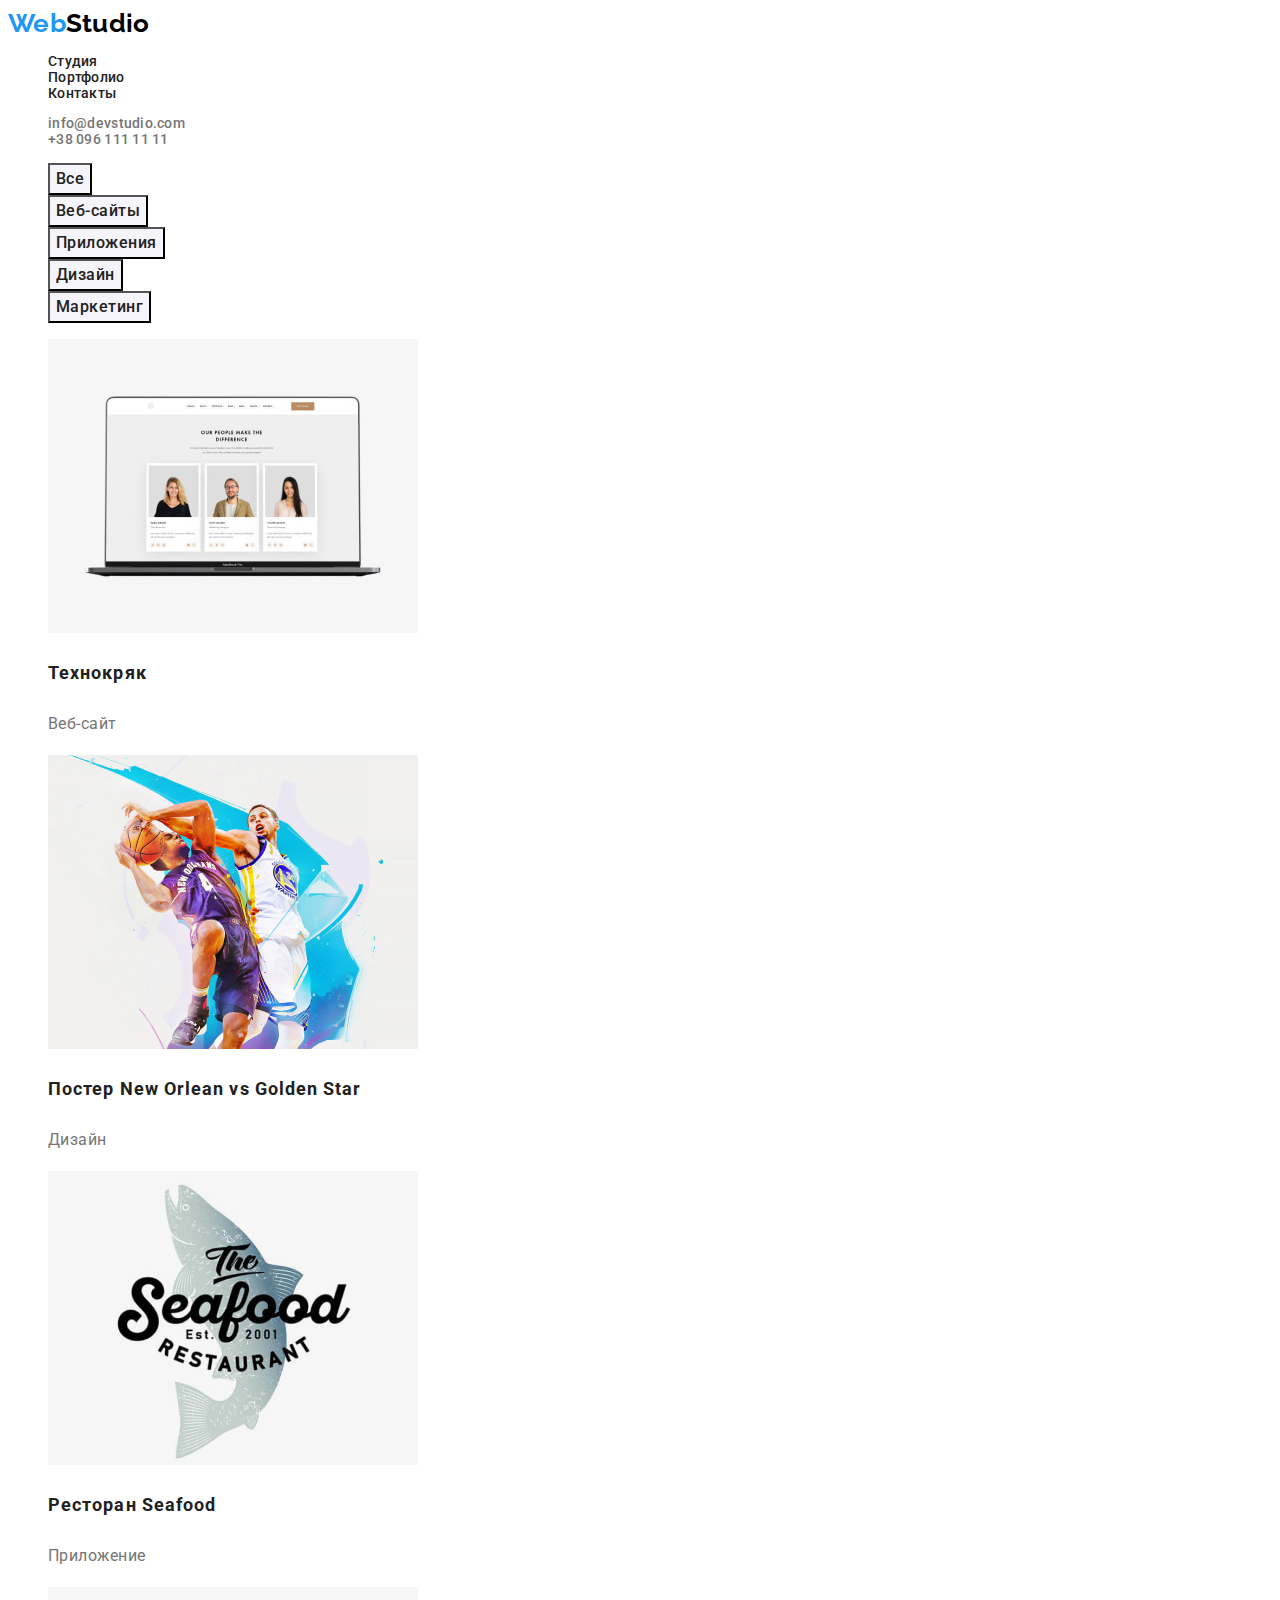
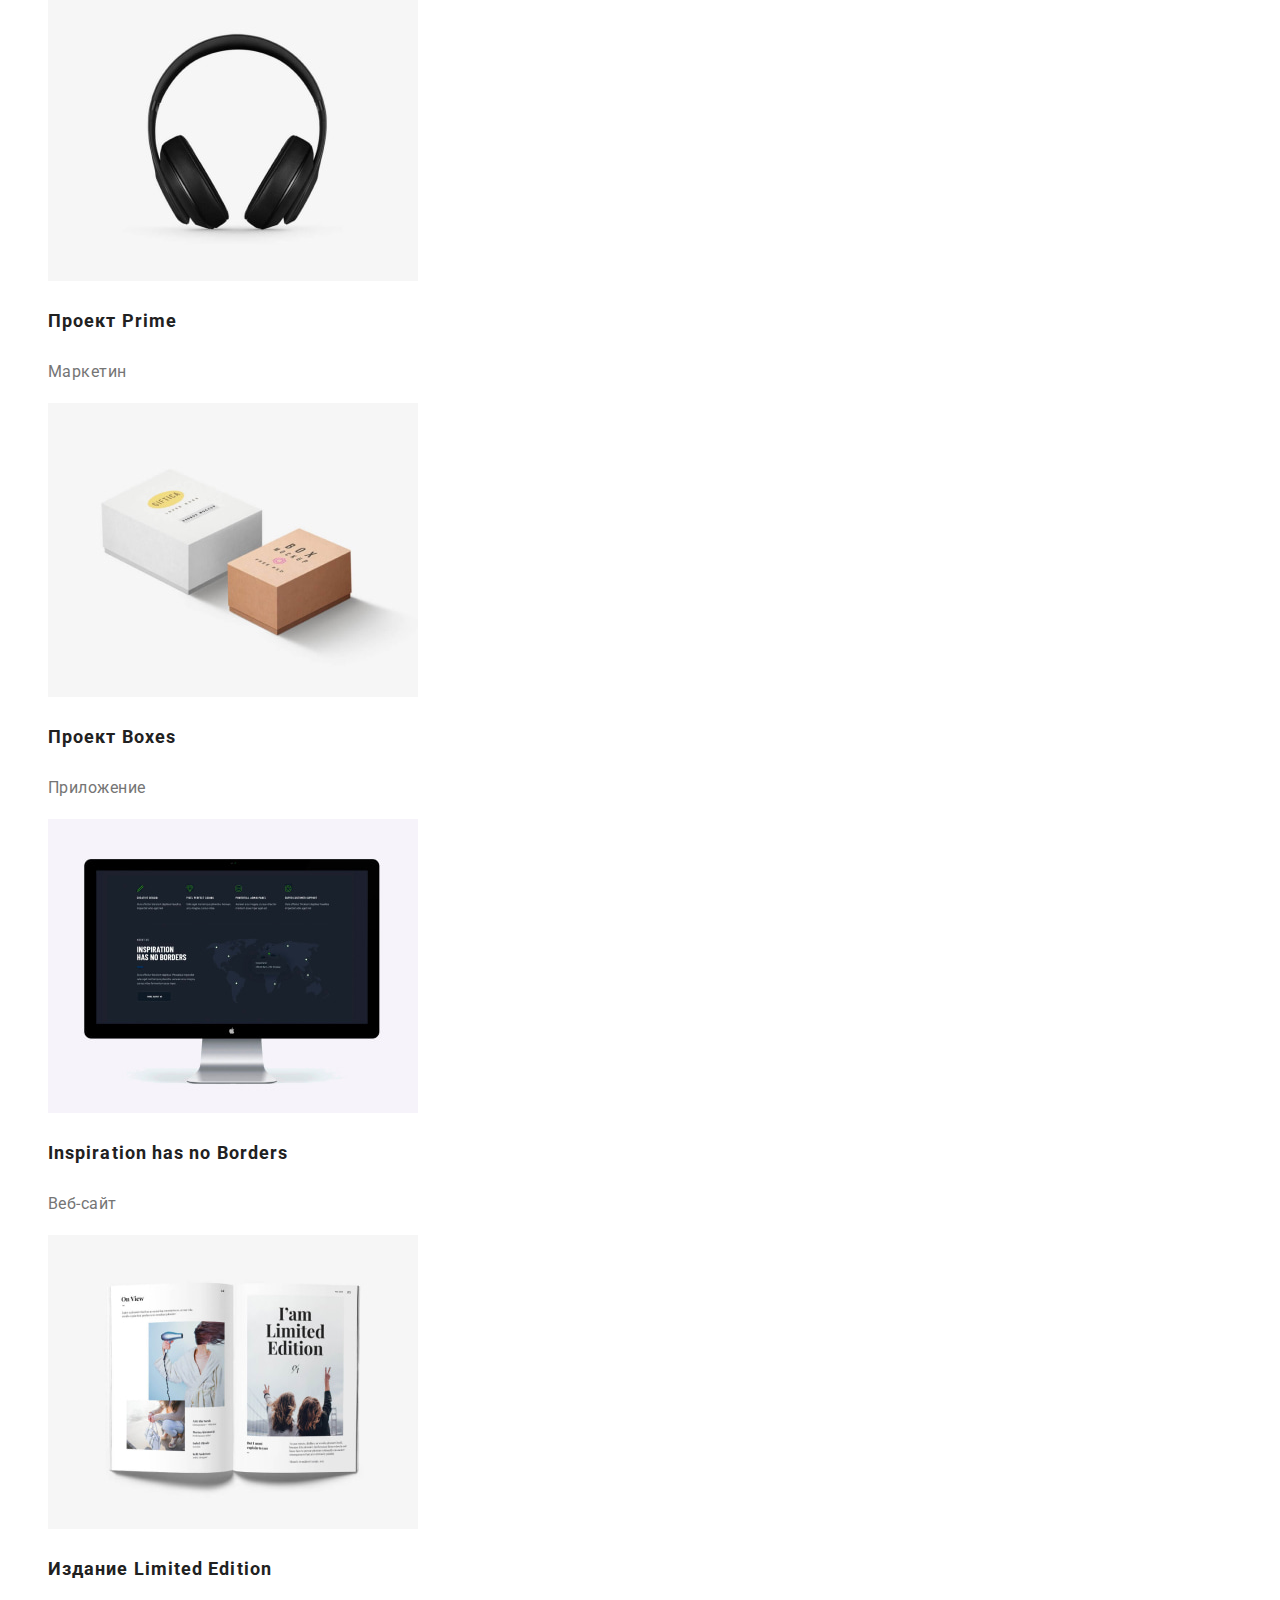
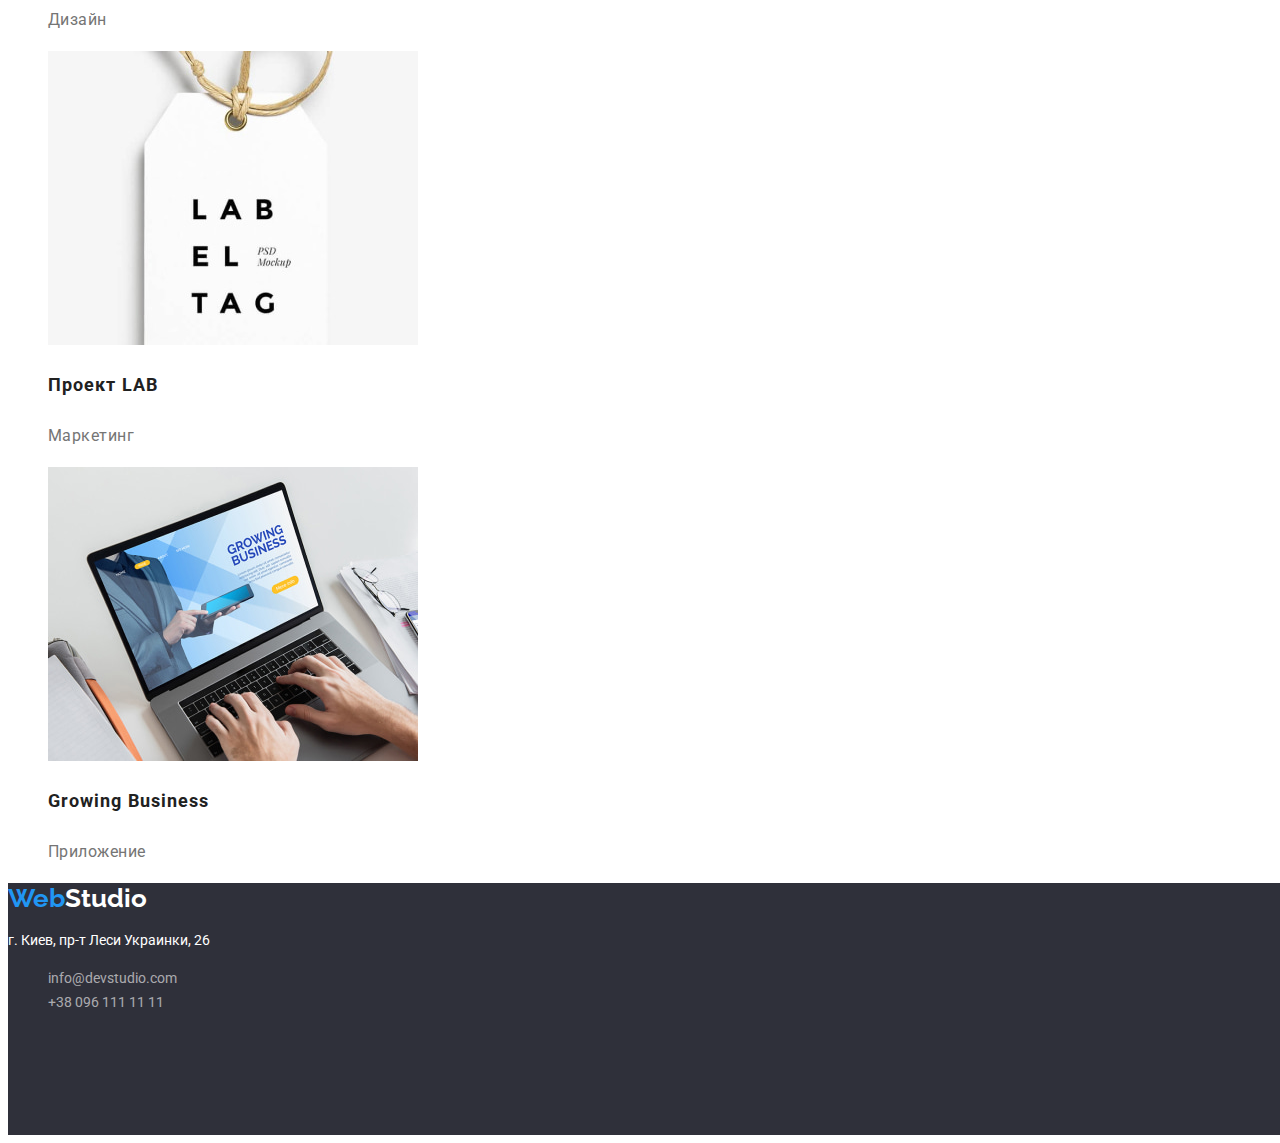
==== portfolio.html @ 2104f35c "Add files via upload" ====
<!DOCTYPE html>
<html lang="en">

<head>
    <meta charset="UTF-8">
    <meta http-equiv="X-UA-Compatible" content="IE=edge">
    <meta name="viewport" content="width=device-width, initial-scale=1.0" />
    <link rel="preconnect" href="https://fonts.googleapis.com" />
    <link rel="preconnect" href="https://fonts.gstatic.com" crossorigin />
    <link
        href="https://fonts.googleapis.com/css2?family=Raleway:wght@700&family=Roboto:wght@400;500;700;900&display=swap"
        rel="stylesheet" />
    <link rel="stylesheet" href="./css/styles.css" />
    <title>Portfolio</title>
</head>

<body>
    <!--Секция начало сайта -->
    <header class="head-site">
        <!--Секция навигации-->
        <nav>
            <!--Лого-->
            <!--Секция навигации-->
            <a href="./index.html" lang="en" class="logo">
                <span class="web-logo">Web</span><span class="studio-logo">Studio</span>
            </a>

            <ul class="nav-list">
                <li><a href="./index.html" class="nav-link">Студия</a></li>
                <li><a href="./portfolio.html" class="nav-link active-link">Портфолио</a></li>
                <li><a href="" class="nav-link">Контакты</a></li>
            </ul>
        </nav>
        <!--Обратная связь с разработчиками-->
        <ul>
            <li><a href="mailto:info@devstudio.com" class="comm-link">info@devstudio.com</a></li>
            <li><a href="tel:+380961111111" class="comm-link">+38 096 111 11 11</a></li>
        </ul>

    </header>
    <!--Секция середина сайта-->
    <main>
        <h1 class="visually-hidden">Портфолио Веб-Студии</h1>
        <!-- Наши услуги -->
        <section>
            <h2 class="visually-hidden">Список наших услуг</h2>
            <ul class="service">
                <li>
                    <button type="button" class="service-button button">Все</button>
                </li>
                <li>
                    <button type="button" class="service-button button">Веб-сайты</button>
                </li>
                <li>
                    <button type="button" class="service-button button">Приложения</button>
                </li>
                <li>
                    <button type="button" class="service-button button">Дизайн</button>
                </li>
                <li>
                    <button type="button" class="service-button button">Маркетинг</button>
                </li>
            </ul>

            <!-- Наши проекты -->

            <h2 class="visually-hidden">Наши проекты</h2>
            <ul class="ourprоj">
                <li class="ourprоj-list">
                    <img src="./img/portfolio1.jpg" alt="Ноутбук с сайтом в браузере" width="370" heigth="294" />
                    <h3 class="ourprоj-title">Технокряк</h3>
                    <p class="ourprоj-text">Веб-сайт</p>
                </li>
                <li class="ourprоj-list">
                    <img src="./img/portfolio2.jpg" alt="Постер с игроками в баскетбол" width="370" heigth="294" />
                    <h3 class="ourprоj-title">Постер New Orlean vs Golden Star</h3>
                    <p class="ourprоj-text">Дизайн</p>
                </li>
                <li class="ourprоj-list">
                    <img src="./img/portfolio3.jpg" alt="Лого ресторана морской еды" width="370" heigth="294" />
                    <h3 class="ourprоj-title">Ресторан Seafood</h3>
                    <p class="ourprоj-text">Приложение</p>
                </li>
                <li class="ourprоj-list">
                    <img src="./img/portfolio4.jpg" alt="Наушники" width="370" heigth="294" />
                    <h3 class="ourprоj-title">Проект Prime</h3>
                    <p class="ourprоj-text">Маркетин</p>
                </li>
                <li class="ourprоj-list">
                    <img src="./img/portfolio5.jpg" alt="Коробки разных видов" width="370" heigth="294" />
                    <h3 class="ourprоj-title">Проект Boxes</h3>
                    <p class="ourprоj-text">Приложение</p>
                </li>
                <li class="ourprоj-list">
                    <img src="./img/portfolio6.jpg" alt="Сайт - Вдохновение не имеет границ" width="370" heigth="294" />
                    <h3 class="ourprоj-title">Inspiration has no Borders</h3>
                    <p class="ourprоj-text">Веб-сайт</p>
                </li>
                <li class="ourprоj-list">
                    <img src="./img/portfolio7.jpg" alt="Развернутая книга" width="370" heigth="294" />
                    <h3 class="ourprоj-title">Издание Limited Edition</h3>
                    <p class="ourprоj-text">Дизайн</p>
                </li>
                <li class="ourprоj-list">
                    <img src="./img/portfolio8.jpg" alt="Бирка с названием ЛАБ" />
                    <h3 class="ourprоj-title" width="370" heigth="294">Проект LAB</h3>
                    <p class="ourprоj-text">Маркетинг</p>
                </li>
                <li class="ourprоj-list">
                    <img src="./img/portfolio9.jpg" alt="Человек работает за ноутбуком" width="370" heigth="294" />
                    <h3 class="ourprоj-title">Growing Business</h3>
                    <p class="ourprоj-text">Приложение</p>
                </li>
            </ul>
        </section>
    </main>

    <!--Секция подвал сайта-->
    <footer class="footer">

        <a href="./index.html" lang="en" class="logo">
            <span class="web-logo">Web</span><span class="footer-studio-logo">Studio</span>
        </a>
        <address class="address">
            <p>г. Киев, пр-т Леси Украинки, 26</p>
            <ul>
                <li><a href="mailto:info@devstudio.com" class="footer-contacts">info@devstudio.com</a></li>
                <li><a href="tel:+380961111111" class="footer-contacts">+38 096 111 11 11</a></li>
            </ul>
        </address>
    </footer>
</body>

</html>
---- css/styles.css ----
/* font-family: 'Raleway', sans-serif;
     */

:root {
  --logo-text-font: 'Raleway';
  --nohover-navlink-color: #212121;
  --hover-cont-link: #2196f3;
  --primary-text-color: #757575;
  --communication-color: rgba(255, 255, 255, 0.6);
  --button-text-color: #ffffff;
  --title-text-color: #212121;
  --primary-font: 'Roboto', sans-serif;
  --accent-color: ;
}

body {
  background-color: #ffffff;
  font-family: var(--primary-font);
  color: var(--primary-text-color);
}
a {
  text-decoration: none;
}
li {
  list-style: none;
}

/* Общие стили */
.title-seclion {
  font-weight: bold;
  font-size: 36px;
  line-height: 42px;
  text-align: center;
  letter-spacing: 0.03em;
}
.button {
  font-family: inherit;
  cursor: pointer;
}
/* Скрытый заголовок h2 */
.visually-hidden {
  position: absolute;
  width: 1px;
  height: 1px;
  margin: -1px;
  border: 0;
  padding: 0;

  white-space: nowrap;
  clip-path: inset(100%);
  clip: rect(0 0 0 0);
  overflow: hidden;
}
/* Подсвечивание текущей страницы */
.active-link:visited {
  color: var(--hover-cont-link);
}

/* Стили шапки */
.head-site {
  font-weight: 500;
  font-size: 14px;
  line-height: 16px;
  letter-spacing: 0.02em;
}
/* Лого */
.logo {
  font-family: var(--logo-text-font);
  font-weight: bold;
  font-size: 26px;
  line-height: 31px;
}
.web-logo {
  color: #2196f3;
}
.studio-logo {
  color: #000000;
}
.footer-studio-logo {
  color: #ffffff;
}
/* Секция навигации */
.nav-list,
.nav-link {
  font-weight: 500;
  font-size: 14px;
  line-height: 16px;
  letter-spacing: 0.02em;
  color: var(--nohover-navlink-color);
}
.nav-link:hover,
.nav-link:focus {
  color: #2196f3;
}
/* Обратная связь с разработчиками */
.comm-link {
  color: var(--primary-text-color);
}
.comm-link:hover,
.comm-link:focus {
  color: var(--hover-cont-link);
}

/* Секция рекламы студии и заказа работы */
/* Секция hero с заказом услуг */
.hero {
  background-color: #2f303a;
  width: 1600px;
  height: 600px;
}
.hero-title {
  text-transform: uppercase;
  font-weight: 900;
  font-size: 44px;
  line-height: 60px;
  color: #ffffff;
}
.primary-button {
  background-color: #2196f3;
  font-weight: bold;
  font-size: 16px;
  line-height: 30px;
  color: var(--button-text-color);
}
/* Секция как мы работаем*/
.about-title {
  font-weight: bold;
  font-size: 14px;
  line-height: 16px;
  letter-spacing: 0.03em;
  text-transform: uppercase;
  color: var(--title-text-color);
}
.about-text {
  font-size: 14px;
  line-height: 24px;
}
/* Секция Чем Мы занимаемся */
.ourwork-titel {
  color: var(--title-text-color);
}
/* Секция Наша команда */
.ourteam-titel {
  color: var(--title-text-color);
}
.ourteam-name {
  font-weight: 500;
  font-size: 16px;
  line-height: 19px;
  text-align: center;
  letter-spacing: 0.03em;
  color: var(--title-text-color);
}
.ourteam-prof {
  font-size: 16px;
  line-height: 19px;
  text-align: center;
  letter-spacing: 0.03em;
}

/* Секция подвал сайта */
.footer {
  background-color: #2f303a;
  width: 1600px;
  height: 252px;
}
.address {
  font-style: normal;
  font-size: 14px;
  line-height: 24px;
  color: #ffffff;
}
.footer-contacts {
  color: var(--communication-color);
}
.footer-contacts:hover,
.footer-contacts:focus {
  color: var(--hover-cont-link);
}

/* Портофолио */
/* Основной контент страницы */
/* Навигация по проектам */
.service-button {
  font-weight: 500;
  font-size: 16px;
  line-height: 26px;
  text-align: center;
  letter-spacing: 0.03em;
  color: var(--title-text-color);
  background-color: #f5f4fa;
}
.service-button:hover,
.service-button:focus {
  color: var(--button-text-color);
  background-color: #2196f3;
}
/* Секция Наши проекты */
.ourprоj-title {
  font-weight: bold;
  font-size: 18px;
  line-height: 36px;
  letter-spacing: 0.06em;
  color: var(--title-text-color);
}
.ourprоj-text {
  font-size: 16px;
  line-height: 30px;
  letter-spacing: 0.03em;
}
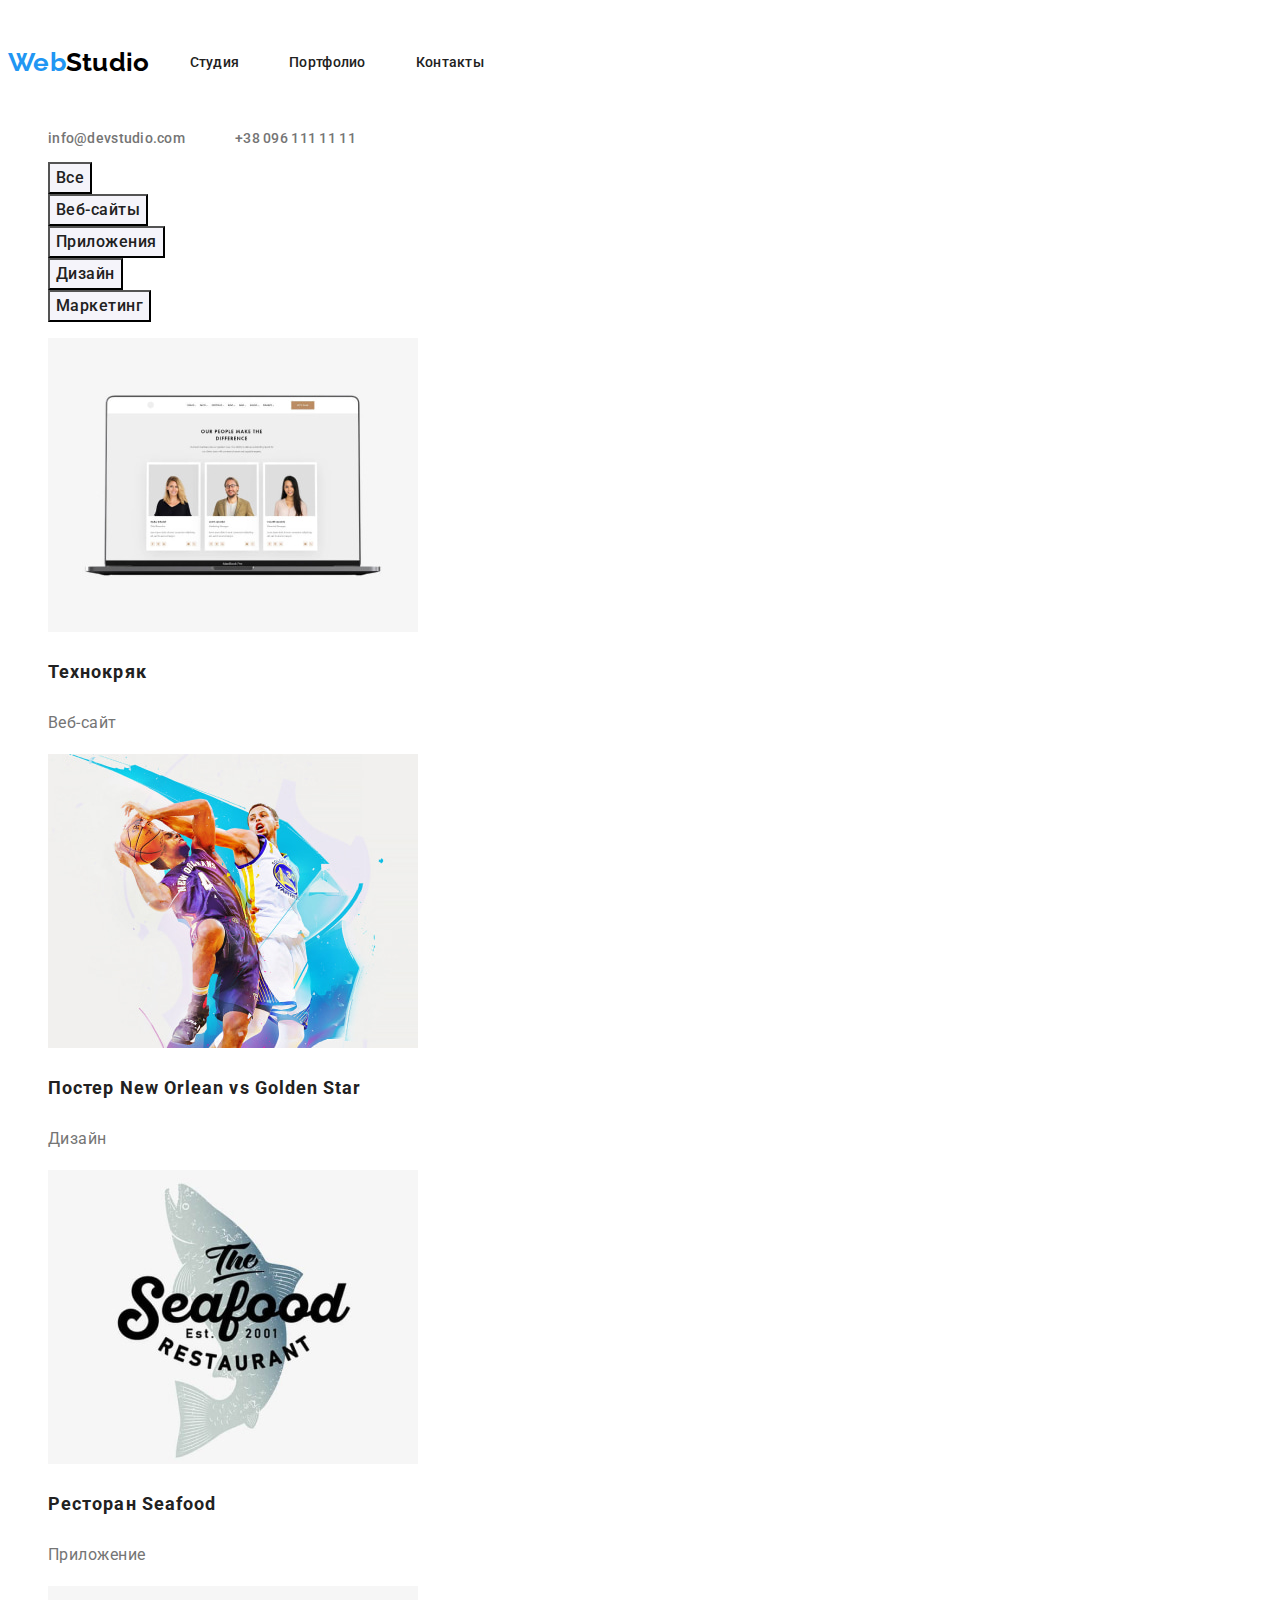
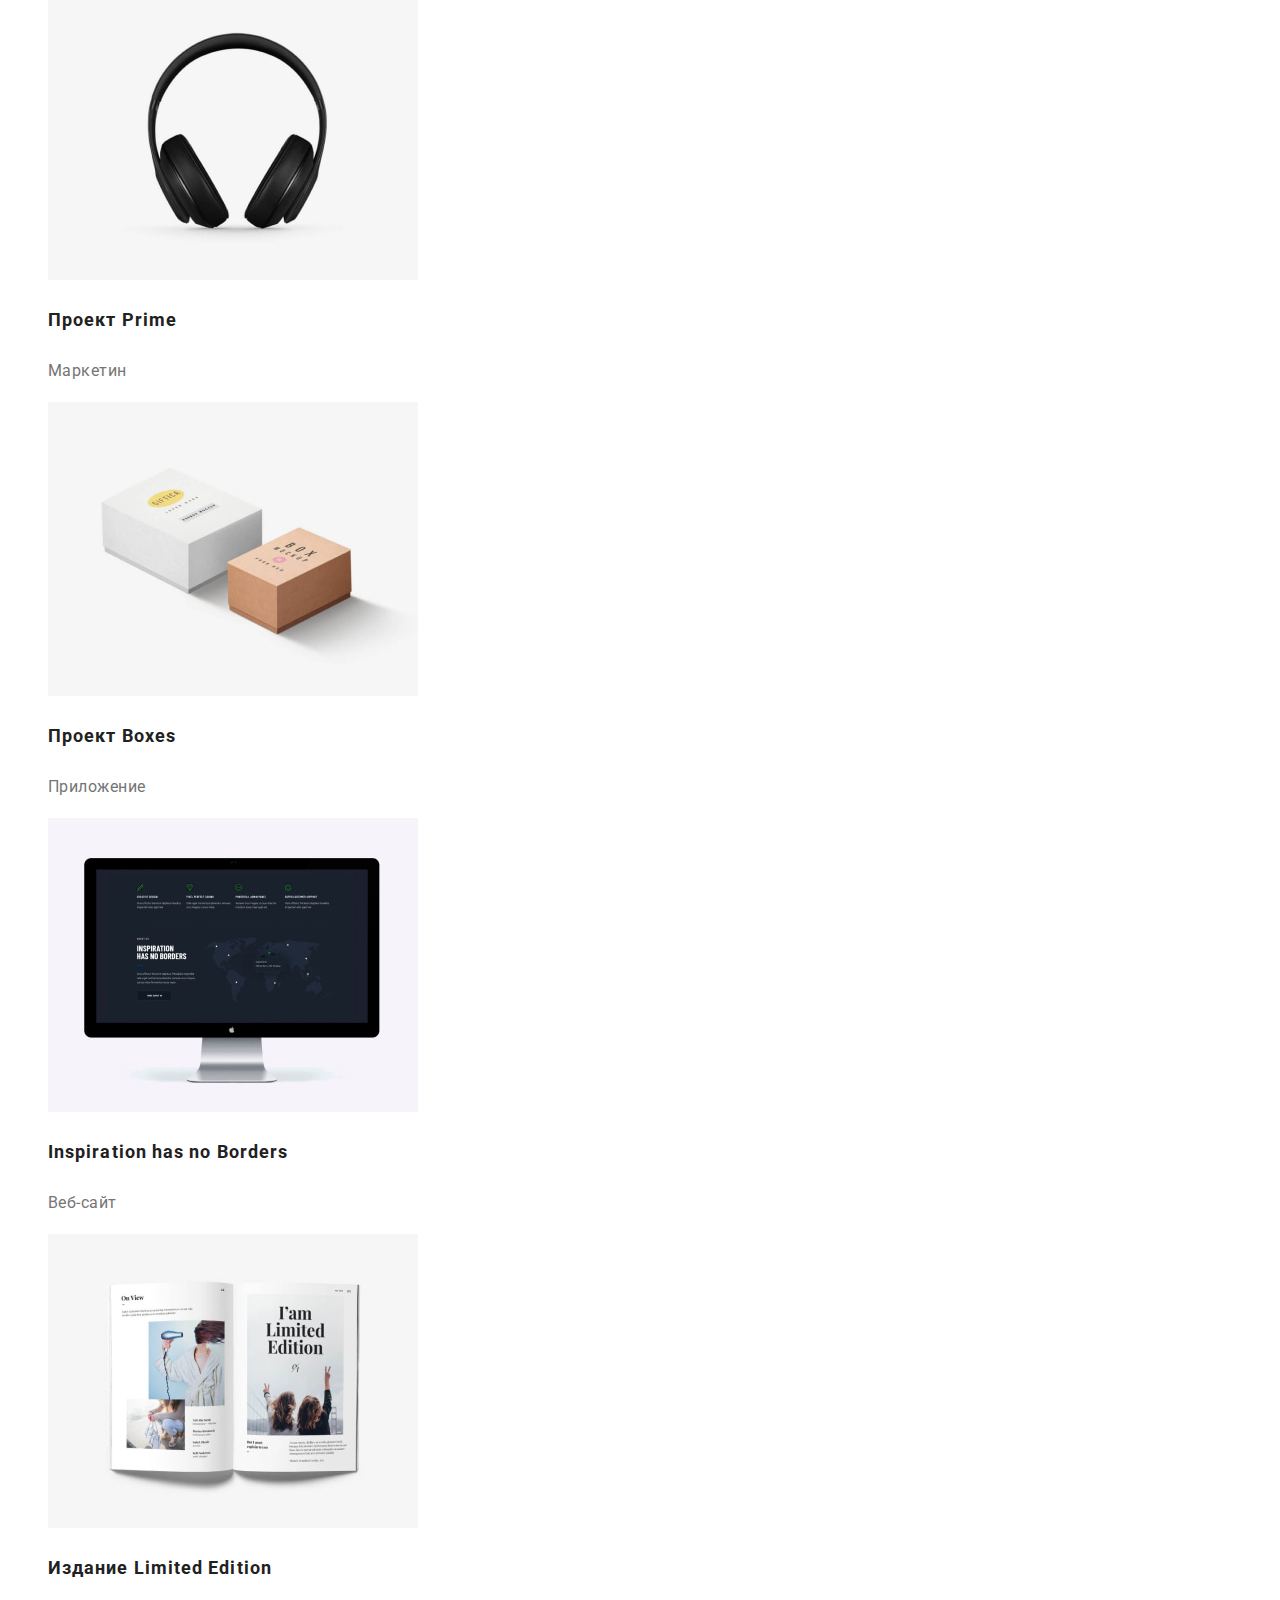
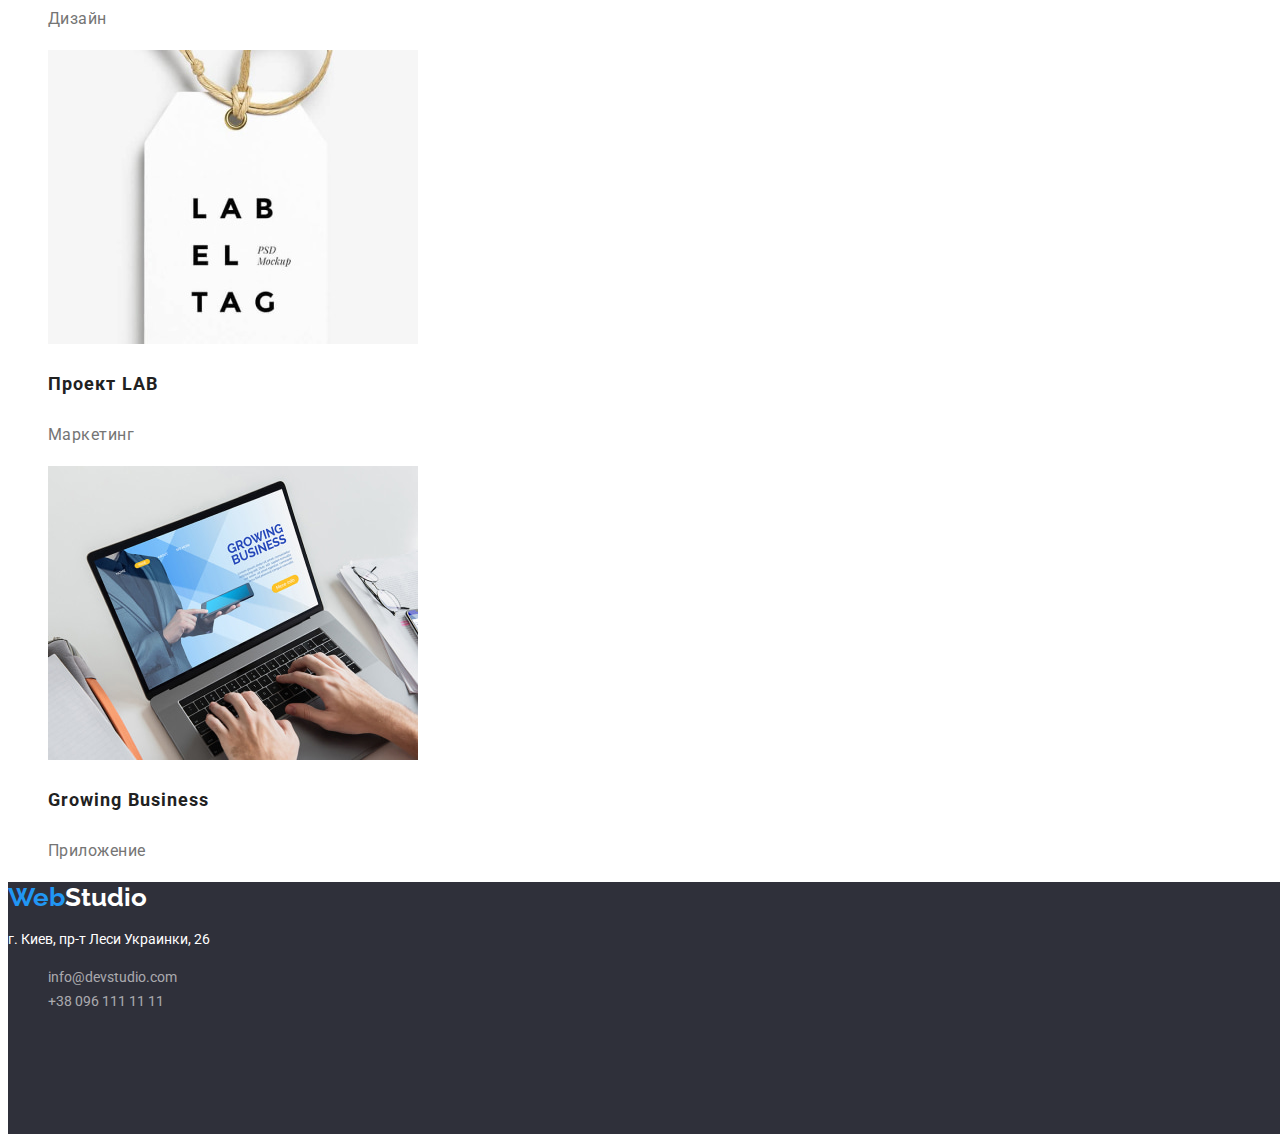
==== commit d012e7e0: "c" ====
--- a/portfolio.html
+++ b/portfolio.html
@@ -4,13 +4,14 @@
 <head>
     <meta charset="UTF-8">
     <meta http-equiv="X-UA-Compatible" content="IE=edge">
-    <meta name="viewport" content="width=device-width, initial-scale=1.0" />
+    <meta name="viewport" content="width=device-width, initial-scale=1.0">
+    <link rel="stelesheet" href="./css/modern-normalize.css">
+    <link rel="stylesheet" href="./css/styles.css" />
     <link rel="preconnect" href="https://fonts.googleapis.com" />
     <link rel="preconnect" href="https://fonts.gstatic.com" crossorigin />
     <link
         href="https://fonts.googleapis.com/css2?family=Raleway:wght@700&family=Roboto:wght@400;500;700;900&display=swap"
         rel="stylesheet" />
-    <link rel="stylesheet" href="./css/styles.css" />
     <title>Portfolio</title>
 </head>
 
@@ -18,25 +19,23 @@
     <!--Секция начало сайта -->
     <header class="head-site">
         <!--Секция навигации-->
-        <nav>
+        <nav class="nav">
             <!--Лого-->
-            <!--Секция навигации-->
             <a href="./index.html" lang="en" class="logo">
                 <span class="web-logo">Web</span><span class="studio-logo">Studio</span>
             </a>
-
+            <!--Секция навигационных ссылок-->
             <ul class="nav-list">
-                <li><a href="./index.html" class="nav-link">Студия</a></li>
-                <li><a href="./portfolio.html" class="nav-link active-link">Портфолио</a></li>
-                <li><a href="" class="nav-link">Контакты</a></li>
+                <li class="nav-item"><a href="./index.html" class="nav-link active-link">Студия</a></li>
+                <li class="nav-item"><a href="./portfolio.html" class="nav-link">Портфолио</a></li>
+                <li class="nav-item"><a href="" class="nav-link">Контакты</a></li>
             </ul>
         </nav>
         <!--Обратная связь с разработчиками-->
-        <ul>
-            <li><a href="mailto:info@devstudio.com" class="comm-link">info@devstudio.com</a></li>
-            <li><a href="tel:+380961111111" class="comm-link">+38 096 111 11 11</a></li>
+        <ul class="comm-list">
+            <li class="comm-item"><a href="mailto:info@devstudio.com" class="comm-link">info@devstudio.com</a></li>
+            <li class="comm-item"><a href="tel:+380961111111" class="comm-link">+38 096 111 11 11</a></li>
         </ul>
-
     </header>
     <!--Секция середина сайта-->
     <main>
--- a/css/styles.css
+++ b/css/styles.css
@@ -2,14 +2,14 @@
      */
 
 :root {
-  --logo-text-font: 'Raleway';
+  --logo-text-font: "Raleway";
   --nohover-navlink-color: #212121;
   --hover-cont-link: #2196f3;
   --primary-text-color: #757575;
   --communication-color: rgba(255, 255, 255, 0.6);
   --button-text-color: #ffffff;
   --title-text-color: #212121;
-  --primary-font: 'Roboto', sans-serif;
+  --primary-font: "Roboto", sans-serif;
   --accent-color: ;
 }
 
@@ -80,8 +80,17 @@
   color: #ffffff;
 }
 /* Секция навигации */
-.nav-list,
+.nav {
+  display: flex;
+  align-items: center;
+}
+.nav-list{
+  display: flex;
+}
 .nav-link {
+  display: block;
+  padding-top: 32px;
+  padding-bottom: 32px;
   font-weight: 500;
   font-size: 14px;
   line-height: 16px;
@@ -92,13 +101,24 @@
 .nav-link:focus {
   color: #2196f3;
 }
+.nav-item + .nav-item {
+  margin-left: 50px;
+}
 /* Обратная связь с разработчиками */
+.comm-list {
+  display: flex;
+}
+
 .comm-link {
+  letter-spacing: 0.02em;
   color: var(--primary-text-color);
 }
 .comm-link:hover,
 .comm-link:focus {
   color: var(--hover-cont-link);
+}
+.comm-item + .comm-item {
+  margin-left: 50px;
 }
 
 /* Секция рекламы студии и заказа работы */
